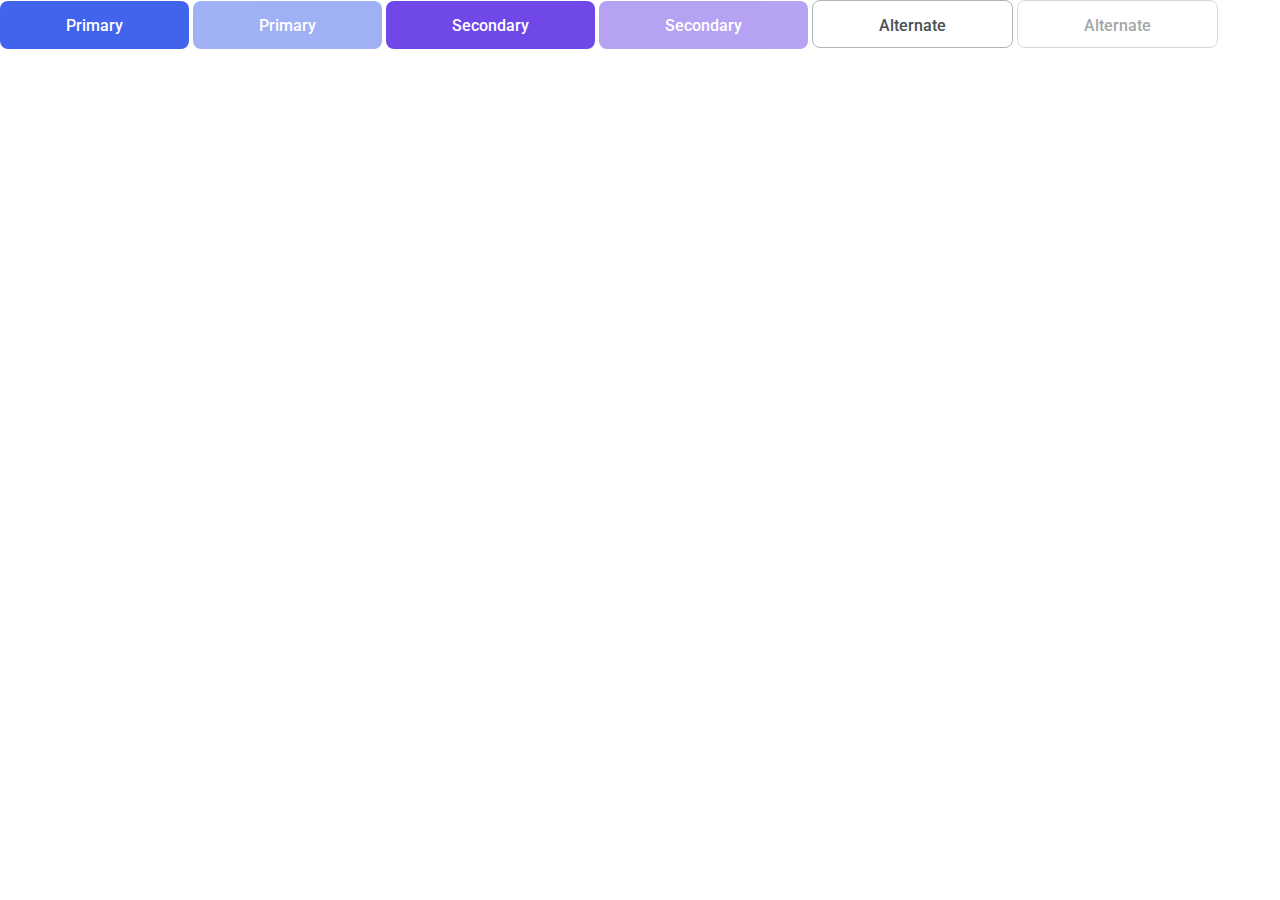
==== 03-lection1/01-button/index.html @ 5dffa4d1 "Add button block" ====
<!DOCTYPE html>
<!-- Страница с кнопкой -->
<html lang="ru">
    <head>
        <link rel="stylesheet" href="../../assets/css/main.css">
        <link rel="stylesheet" href="./button.css">
    </head>
    <body>
        <button class="button button_primary">Primary</button>
        <button class="button button_primary" disabled>Primary</button>

        <button class="button button_secondary">Secondary</button>
        <button class="button button_secondary" disabled>Secondary</button>

        <button class="button button_alternate">Alternate</button>
        <button class="button button_alternate" disabled>Alternate</button>
    </body>
</html>
---- assets/css/main.css ----
@import './modern-normalize.css';
@import '../fonts/fonts.css';

@import '../../components/footer/footer.css';
@import '../../components/header/header.css';
@import '../../components/main/main.css';
@import '../../components/page/page.css';

:root {
    --white: #ffffff;
    --black: #212429;
    --pink: #F784AD;
    --purple: #7048E8;
    --purple-1: #5028C6;
    --blue: #374FC7;
    --blue-1: #4263EB;
    --blue-2: #2342C0;
    --red: #F03D3E;
    --grey-1: #F8F9FA;
    --grey-2: #DDE2E5;
    --grey-3: #ACB5BD;
    --grey-4: #495057;

    --error: var(--red);
    --success: var(--blue);

    --primary: var(--blue);
    --secondary: var(--purple);
}

* {
    font-family: 'Roboto', sans-serif;
}
---- 03-lection1/01-button/button.css ----
.button {
    --primary: var(--blue-1);

    color: var(--grey-4);
    background-color: var(--white);
    font-family: 'Roboto', sans-serif;
    font-style: normal;
    font-weight: 500;
    font-size: 16px;
    line-height: 19px;
    text-align: center;
    padding: 15px 66px 14px;
    height: 48px;
    border-radius: 8px;
    border: none;
    cursor: pointer;
    transition: opacity 200ms ease-in-out, background 200ms ease-in-out;
}

.button_primary {
    color: var(--white);
    background-color: var(--primary);

    &:hover {
        background-color: var(--blue-2);
    }
}

.button_secondary {
    color: var(--white);
    background-color: var(--secondary);

    &:hover {
        background-color: var(--purple-1);
    }
}

.button_alternate {
    border: 1px solid var(--grey-3);

    &:hover {
        border-color: var(--black);
    }
}

.button:disabled {
    opacity: 0.5;
    cursor: not-allowed;
}
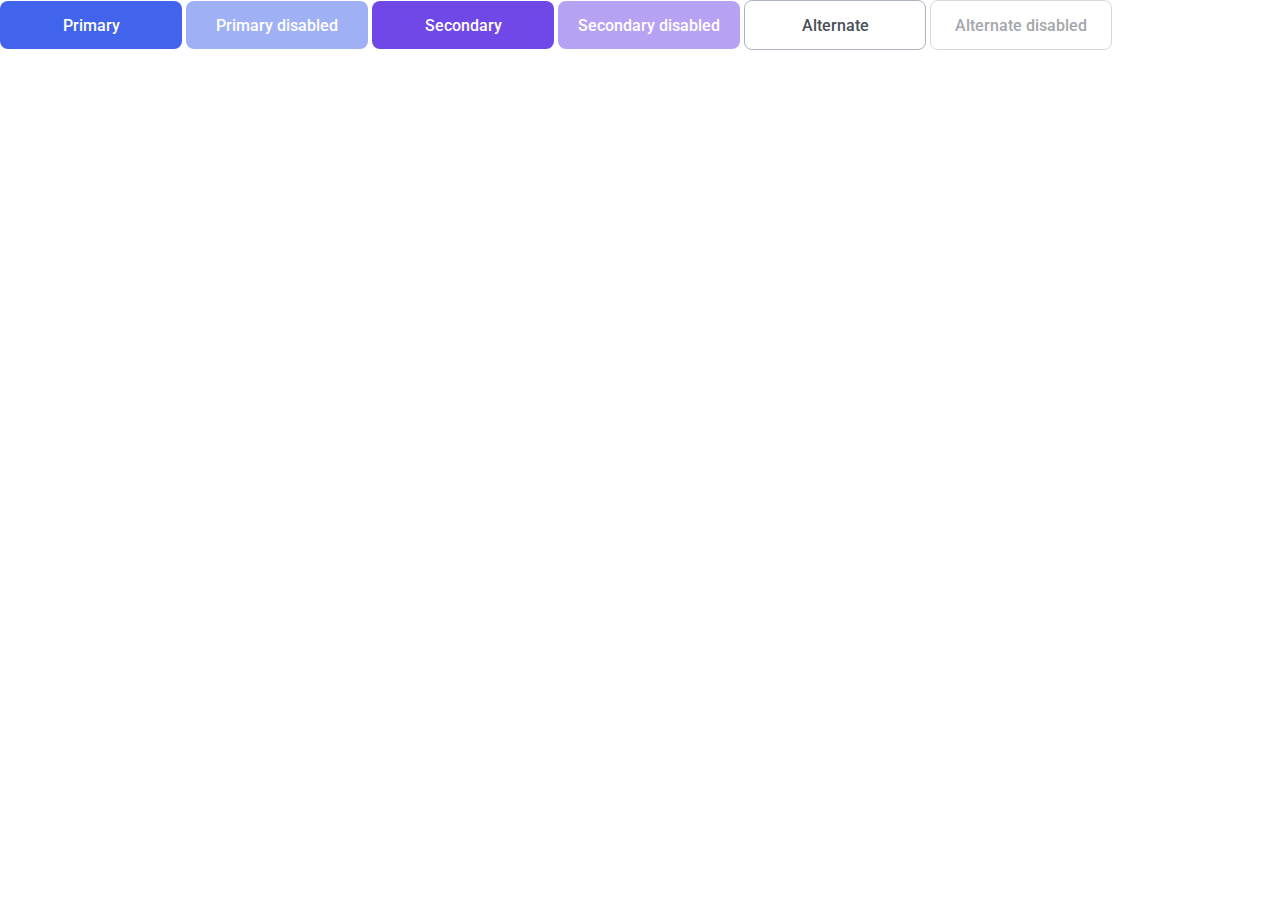
==== commit 4de04903: "Added teacher solution for task: Кнопка" ====
--- a/03-lection1/01-button/index.html
+++ b/03-lection1/01-button/index.html
@@ -6,13 +6,23 @@
         <link rel="stylesheet" href="./button.css">
     </head>
     <body>
-        <button class="button button_primary">Primary</button>
-        <button class="button button_primary" disabled>Primary</button>
-
-        <button class="button button_secondary">Secondary</button>
-        <button class="button button_secondary" disabled>Secondary</button>
-
-        <button class="button button_alternate">Alternate</button>
-        <button class="button button_alternate" disabled>Alternate</button>
+        <button class="button button_primary">
+            Primary
+        </button>
+        <button class="button button_primary" disabled>
+            Primary disabled
+        </button>
+        <button class="button button_secondary">
+            Secondary
+        </button>
+        <button class="button button_secondary" disabled>
+            Secondary disabled
+        </button>
+        <button class="button button_alternate">
+            Alternate
+        </button>
+        <button class="button button_alternate" disabled>
+            Alternate disabled
+        </button>
     </body>
 </html>
--- a/03-lection1/01-button/button.css
+++ b/03-lection1/01-button/button.css
@@ -1,49 +1,68 @@
+/* Стилизация кнопки */
+
 .button {
-    --primary: var(--blue-1);
+    border: none;
+    outline: none;
 
-    color: var(--grey-4);
-    background-color: var(--white);
-    font-family: 'Roboto', sans-serif;
-    font-style: normal;
-    font-weight: 500;
+    display: inline-block;
+    border-radius: 8px;
+    padding: 15px 20px 14px;
+    text-align: center;
     font-size: 16px;
     line-height: 19px;
-    text-align: center;
-    padding: 15px 66px 14px;
-    height: 48px;
-    border-radius: 8px;
-    border: none;
+    font-weight: 500;
     cursor: pointer;
-    transition: opacity 200ms ease-in-out, background 200ms ease-in-out;
-}
-
-.button_primary {
-    color: var(--white);
-    background-color: var(--primary);
-
-    &:hover {
-        background-color: var(--blue-2);
-    }
-}
-
-.button_secondary {
-    color: var(--white);
-    background-color: var(--secondary);
-
-    &:hover {
-        background-color: var(--purple-1);
-    }
-}
-
-.button_alternate {
-    border: 1px solid var(--grey-3);
-
-    &:hover {
-        border-color: var(--black);
-    }
+    min-width: 182px;
 }
 
 .button:disabled {
     opacity: 0.5;
-    cursor: not-allowed;
+    cursor: default;
 }
+
+/* Primary */
+
+.button_primary {
+    background: #4263EB;
+    color: #FFFFFF;
+
+    transition: opacity 200ms ease-in-out, background 200ms ease-in-out;
+}
+
+.button_primary:hover {
+    background: #2342C0;
+}
+
+/* Возвращаем цвет на такой же, какой был у primary */
+.button_primary:hover:disabled {
+    background: #4263EB;
+}
+
+/* Secondary */
+
+.button_secondary {
+    background: #7048E8;
+    color: #FFFFFF;
+
+    transition: opacity 200ms ease-in-out, background 200ms ease-in-out;
+}
+
+/* Альтернатива возвращению цвета */
+.button_secondary:hover:not(:disabled) {
+    background: #5028C6;
+}
+
+/* Alternate */
+
+.button_alternate {
+    border: 1px solid #ACB5BD;
+    background: transparent;
+    color: #495057;
+
+    transition: border-color 0.2s ease-in-out;
+}
+
+/* Альтернатива возвращению цвета */
+.button_alternate:hover:not(:disabled) {
+    border-color: #212429;
+}
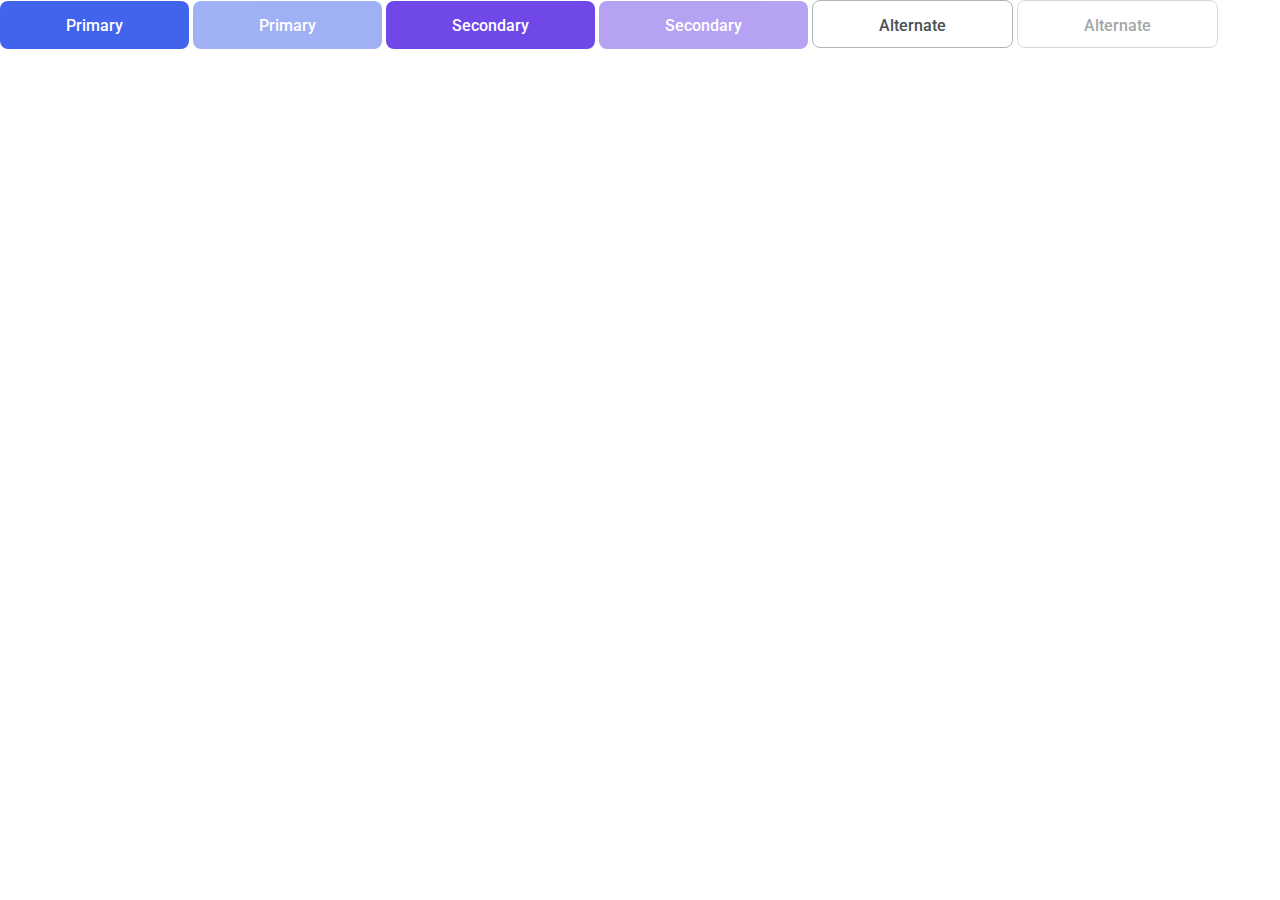
==== commit a1a70d81: "Merge pull request #5 from VictorZubr/button-block" ====
--- a/03-lection1/01-button/index.html
+++ b/03-lection1/01-button/index.html
@@ -6,23 +6,13 @@
         <link rel="stylesheet" href="./button.css">
     </head>
     <body>
-        <button class="button button_primary">
-            Primary
-        </button>
-        <button class="button button_primary" disabled>
-            Primary disabled
-        </button>
-        <button class="button button_secondary">
-            Secondary
-        </button>
-        <button class="button button_secondary" disabled>
-            Secondary disabled
-        </button>
-        <button class="button button_alternate">
-            Alternate
-        </button>
-        <button class="button button_alternate" disabled>
-            Alternate disabled
-        </button>
+        <button class="button button_primary">Primary</button>
+        <button class="button button_primary" disabled>Primary</button>
+
+        <button class="button button_secondary">Secondary</button>
+        <button class="button button_secondary" disabled>Secondary</button>
+
+        <button class="button button_alternate">Alternate</button>
+        <button class="button button_alternate" disabled>Alternate</button>
     </body>
 </html>
--- a/assets/css/main.css
+++ b/assets/css/main.css
@@ -24,7 +24,7 @@
     --error: var(--red);
     --success: var(--blue);
 
-    --primary: var(--blue);
+    --primary: var(--blue-1);
     --secondary: var(--purple);
 }
 
--- a/03-lection1/01-button/button.css
+++ b/03-lection1/01-button/button.css
@@ -1,68 +1,47 @@
-/* Стилизация кнопки */
-
 .button {
-    border: none;
-    outline: none;
-
-    display: inline-block;
-    border-radius: 8px;
-    padding: 15px 20px 14px;
-    text-align: center;
+    color: var(--grey-4);
+    background-color: var(--white);
+    font-family: 'Roboto', sans-serif;
+    font-style: normal;
+    font-weight: 500;
     font-size: 16px;
     line-height: 19px;
-    font-weight: 500;
+    text-align: center;
+    padding: 15px 66px 14px;
+    height: 48px;
+    border-radius: 8px;
+    border: none;
     cursor: pointer;
-    min-width: 182px;
+    transition: opacity 200ms ease-in-out, background 200ms ease-in-out;
+}
+
+.button_primary {
+    color: var(--white);
+    background-color: var(--primary);
+
+    &:hover {
+        background-color: var(--blue-2);
+    }
+}
+
+.button_secondary {
+    color: var(--white);
+    background-color: var(--secondary);
+
+    &:hover {
+        background-color: var(--purple-1);
+    }
+}
+
+.button_alternate {
+    border: 1px solid var(--grey-3);
+
+    &:hover {
+        border-color: var(--black);
+    }
 }
 
 .button:disabled {
     opacity: 0.5;
-    cursor: default;
+    pointer-events: none;
 }
-
-/* Primary */
-
-.button_primary {
-    background: #4263EB;
-    color: #FFFFFF;
-
-    transition: opacity 200ms ease-in-out, background 200ms ease-in-out;
-}
-
-.button_primary:hover {
-    background: #2342C0;
-}
-
-/* Возвращаем цвет на такой же, какой был у primary */
-.button_primary:hover:disabled {
-    background: #4263EB;
-}
-
-/* Secondary */
-
-.button_secondary {
-    background: #7048E8;
-    color: #FFFFFF;
-
-    transition: opacity 200ms ease-in-out, background 200ms ease-in-out;
-}
-
-/* Альтернатива возвращению цвета */
-.button_secondary:hover:not(:disabled) {
-    background: #5028C6;
-}
-
-/* Alternate */
-
-.button_alternate {
-    border: 1px solid #ACB5BD;
-    background: transparent;
-    color: #495057;
-
-    transition: border-color 0.2s ease-in-out;
-}
-
-/* Альтернатива возвращению цвета */
-.button_alternate:hover:not(:disabled) {
-    border-color: #212429;
-}
